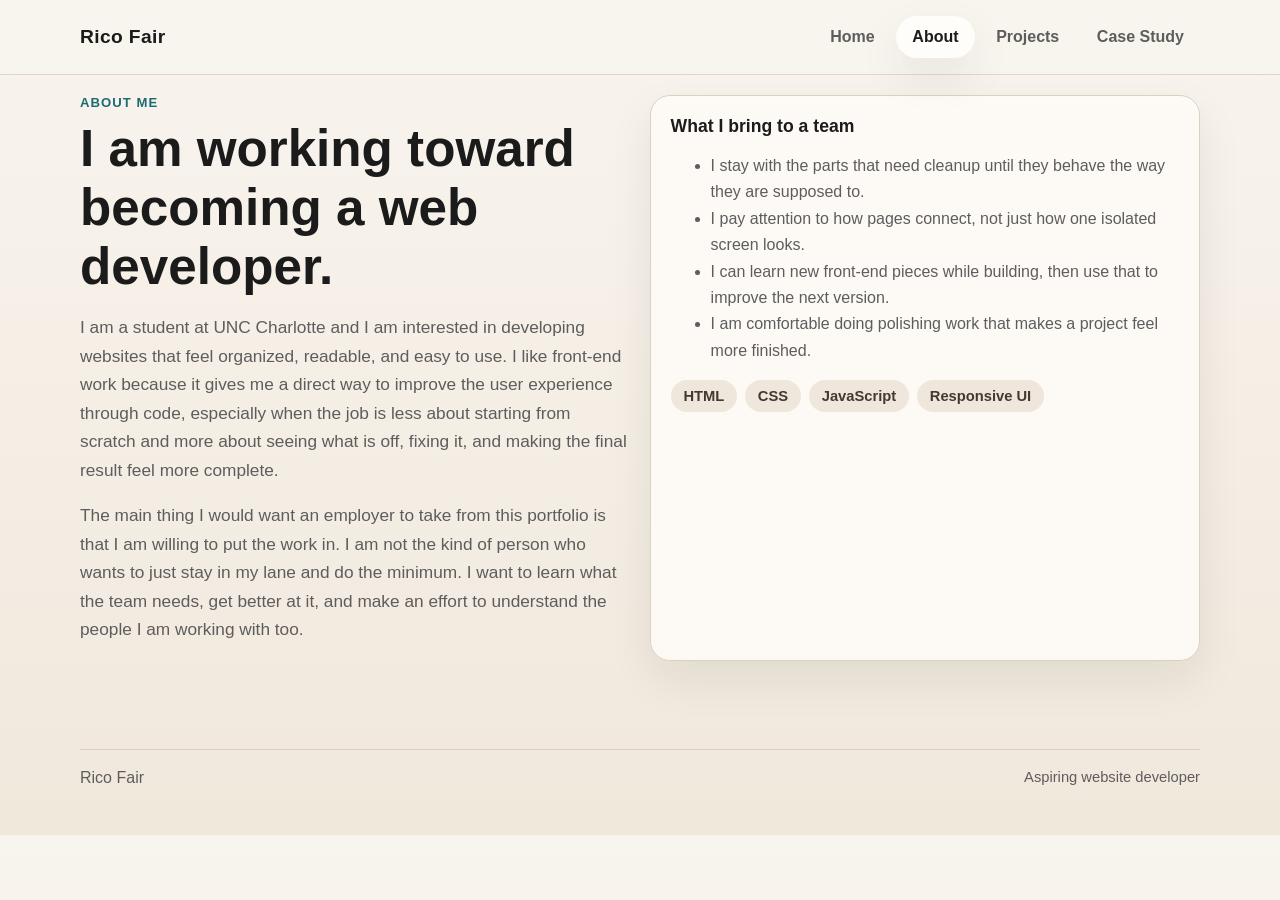
==== about.html @ b21338fe "Add files via upload" ====
<!DOCTYPE html>
<html lang="en">
<head>
  <meta charset="UTF-8" />
  <meta name="viewport" content="width=device-width, initial-scale=1.0" />
  <title>About | Rico Fair</title>
  <link rel="stylesheet" href="styles.css" />
</head>
<body>
  <header class="site-header">
    <div class="container nav">
      <a class="brand" href="index.html">Rico Fair</a>
      <nav class="nav-links">
        <a href="index.html">Home</a>
        <a class="active" href="about.html">About</a>
        <a href="projects.html">Projects</a>
        <a href="patreon-redesign.html">Case Study</a>
      </nav>
    </div>
  </header>
  <main class="section">
    <div class="container grid-2">
      <section>
        <div class="kicker">About me</div>
        <h1 style="font-size:clamp(2.2rem,4vw,3.8rem); margin:.55rem 0 1rem;">I am working toward becoming a web developer.</h1>
        <p class="lead">I am a student at UNC Charlotte and I am interested in developing websites that feel organized, readable, and easy to use. I like front-end work because it gives me a direct way to improve the user experience through code, especially when the job is less about starting from scratch and more about seeing what is off, fixing it, and making the final result feel more complete.</p>
        <p class="lead">The main thing I would want an employer to take from this portfolio is that I am willing to put the work in. I am not the kind of person who wants to just stay in my lane and do the minimum. I want to learn what the team needs, get better at it, and make an effort to understand the people I am working with too.</p>
      </section>
      <aside class="panel card">
        <h3>What I bring to a team</h3>
        <ul>
          <li>I stay with the parts that need cleanup until they behave the way they are supposed to.</li>
          <li>I pay attention to how pages connect, not just how one isolated screen looks.</li>
          <li>I can learn new front-end pieces while building, then use that to improve the next version.</li>
          <li>I am comfortable doing polishing work that makes a project feel more finished.</li>
        </ul>
        <div class="chips">
          <span class="chip">HTML</span>
          <span class="chip">CSS</span>
          <span class="chip">JavaScript</span>
          <span class="chip">Responsive UI</span>
        </div>
      </aside>
    </div>
  </main>
  <footer class="footer">
    <div class="container footer-wrap">
      <div>Rico Fair</div>
      <div class="small">Aspiring website developer</div>
    </div>
  </footer>
</body>
</html>
---- styles.css ----
:root {
  --bg: #f5f1eb;
  --surface: #fffdf9;
  --surface-2: #efe7dc;
  --text: #1b1b1b;
  --muted: #5d5d5d;
  --line: #ddd0be;
  --accent: #1b6b73;
  --accent-2: #a5542a;
  --shadow: 0 18px 45px rgba(24, 20, 14, 0.08);
  --radius: 20px;
  --max: 1120px;
}
* { box-sizing: border-box; }
html { scroll-behavior: smooth; }
body {
  margin: 0;
  font-family: Arial, Helvetica, sans-serif;
  color: var(--text);
  background: linear-gradient(180deg, #f8f4ee 0%, #f1e8dc 100%);
}
a { color: inherit; text-decoration: none; }
img { max-width: 100%; display: block; }
.container { width: min(var(--max), calc(100% - 2rem)); margin: 0 auto; }
.site-header {
  position: sticky; top: 0; z-index: 10;
  backdrop-filter: blur(10px);
  background: rgba(248, 244, 238, 0.86);
  border-bottom: 1px solid rgba(221, 208, 190, 0.8);
}
.nav { display:flex; align-items:center; justify-content:space-between; gap: 1rem; min-height: 74px; }
.brand { font-weight: 700; font-size: 1.2rem; letter-spacing: .02em; }
.nav-links { display:flex; gap: .35rem; flex-wrap: wrap; }
.nav-links a {
  padding: .75rem 1rem; border-radius: 999px; color: var(--muted); font-weight: 700;
}
.nav-links a.active, .nav-links a:hover { background: var(--surface); color: var(--text); box-shadow: var(--shadow); }
.hero { padding: 5rem 0 3rem; }
.hero-grid { display:grid; grid-template-columns: 1.2fr .8fr; gap: 2rem; align-items: end; }
.kicker { color: var(--accent); font-weight: 700; text-transform: uppercase; letter-spacing: .08em; font-size: .82rem; }
.hero h1 { font-size: clamp(2.4rem, 5vw, 4.8rem); line-height: .98; margin: .6rem 0 1rem; }
.lead { font-size: 1.08rem; line-height: 1.65; color: var(--muted); max-width: 58ch; }
.button-row { display:flex; gap: .85rem; flex-wrap: wrap; margin-top: 1.4rem; }
.btn {
  display:inline-flex; align-items:center; justify-content:center; gap:.5rem;
  padding: .95rem 1.2rem; border-radius: 999px; font-weight:700; border: 1px solid var(--line);
  background: var(--surface); box-shadow: var(--shadow);
}
.btn.primary { background: var(--text); color: white; border-color: var(--text); }
.panel {
  background: rgba(255,253,249,.82); border:1px solid var(--line); border-radius: var(--radius); box-shadow: var(--shadow);
}
.hero-card { padding: 1.3rem; }
.hero-card .meta { display:grid; grid-template-columns: repeat(2, 1fr); gap: 1rem; margin-top: 1rem; }
.meta-block { background: var(--surface-2); border-radius: 16px; padding: 1rem; }
.meta-label { color: var(--muted); font-size: .85rem; margin-bottom: .35rem; }
.section { padding: 1.25rem 0 3.5rem; }
.section h2 { font-size: clamp(1.7rem, 3vw, 2.8rem); margin: 0 0 .85rem; }
.section-intro { max-width: 65ch; color: var(--muted); line-height: 1.65; margin-bottom: 1.5rem; }
.grid-2 { display:grid; grid-template-columns: 1fr 1fr; gap: 1.2rem; }
.grid-3 { display:grid; grid-template-columns: repeat(3, 1fr); gap: 1.2rem; }
.card { padding: 1.25rem; }
.card h3 { margin: 0 0 .6rem; font-size: 1.1rem; }
.card p, .card li { color: var(--muted); line-height: 1.65; }
.chips { display:flex; gap:.5rem; flex-wrap: wrap; margin-top: 1rem; }
.chip { background: var(--surface-2); padding: .5rem .8rem; border-radius: 999px; font-weight: 700; color: #44392e; font-size: .92rem; }
.project-card img, .gallery-card img { aspect-ratio: 16/10; object-fit: cover; border-radius: 16px; margin-bottom: .95rem; border:1px solid var(--line); }
.caption { color: var(--muted); font-size: .92rem; line-height: 1.5; }
.case-hero { padding: 4.5rem 0 1.5rem; }
.case-hero-grid { display:grid; grid-template-columns: 1.1fr .9fr; gap: 1.5rem; align-items:center; }
.case-hero h1 { font-size: clamp(2.3rem, 5vw, 4.2rem); margin: .5rem 0 1rem; line-height: .98; }
.toc { padding: 1rem 1.1rem; }
.toc a { display:block; padding: .55rem 0; color: var(--muted); font-weight:700; }
.metric-grid { display:grid; grid-template-columns: repeat(4, 1fr); gap: .9rem; }
.metric { padding: 1rem; background: var(--surface); border: 1px solid var(--line); border-radius: 18px; }
.metric strong { font-size: 1.5rem; display:block; margin-bottom:.35rem; }
.callout { border-left: 4px solid var(--accent); padding: 1rem 1rem 1rem 1.1rem; background: var(--surface); border-radius: 0 18px 18px 0; color: var(--muted); }
.timeline { display:grid; gap: 1rem; }
.timeline-step { display:grid; grid-template-columns: 120px 1fr; gap: 1rem; align-items:start; }
.step-label { font-weight: 700; color: var(--accent); text-transform: uppercase; letter-spacing: .05em; font-size: .8rem; padding-top: .2rem; }
.image-frame { background: var(--surface); border: 1px solid var(--line); border-radius: 20px; padding: .75rem; box-shadow: var(--shadow); }
.image-frame img { border-radius: 14px; width: 100%; }
.compare { display:grid; grid-template-columns: 1fr 1fr; gap: 1rem; }
.compare .label { font-weight: 700; margin-bottom: .6rem; }
.footer { padding: 2rem 0 3rem; color: var(--muted); }
.footer-wrap { display:flex; justify-content:space-between; gap: 1rem; border-top: 1px solid var(--line); padding-top: 1.2rem; }
.small { font-size: .92rem; color: var(--muted); }
.highlight { color: var(--accent-2); }
.notice { font-size: .95rem; color: var(--muted); }
@media (max-width: 900px) {
  .hero-grid, .case-hero-grid, .grid-2, .grid-3, .compare { grid-template-columns: 1fr; }
  .metric-grid { grid-template-columns: 1fr 1fr; }
  .timeline-step { grid-template-columns: 1fr; }
}
@media (max-width: 620px) {
  .container { width: min(var(--max), calc(100% - 1rem)); }
  .nav { align-items:flex-start; padding: .8rem 0; }
  .nav-links { justify-content:flex-start; }
  .hero, .case-hero { padding-top: 3rem; }
  .metric-grid { grid-template-columns: 1fr; }
}
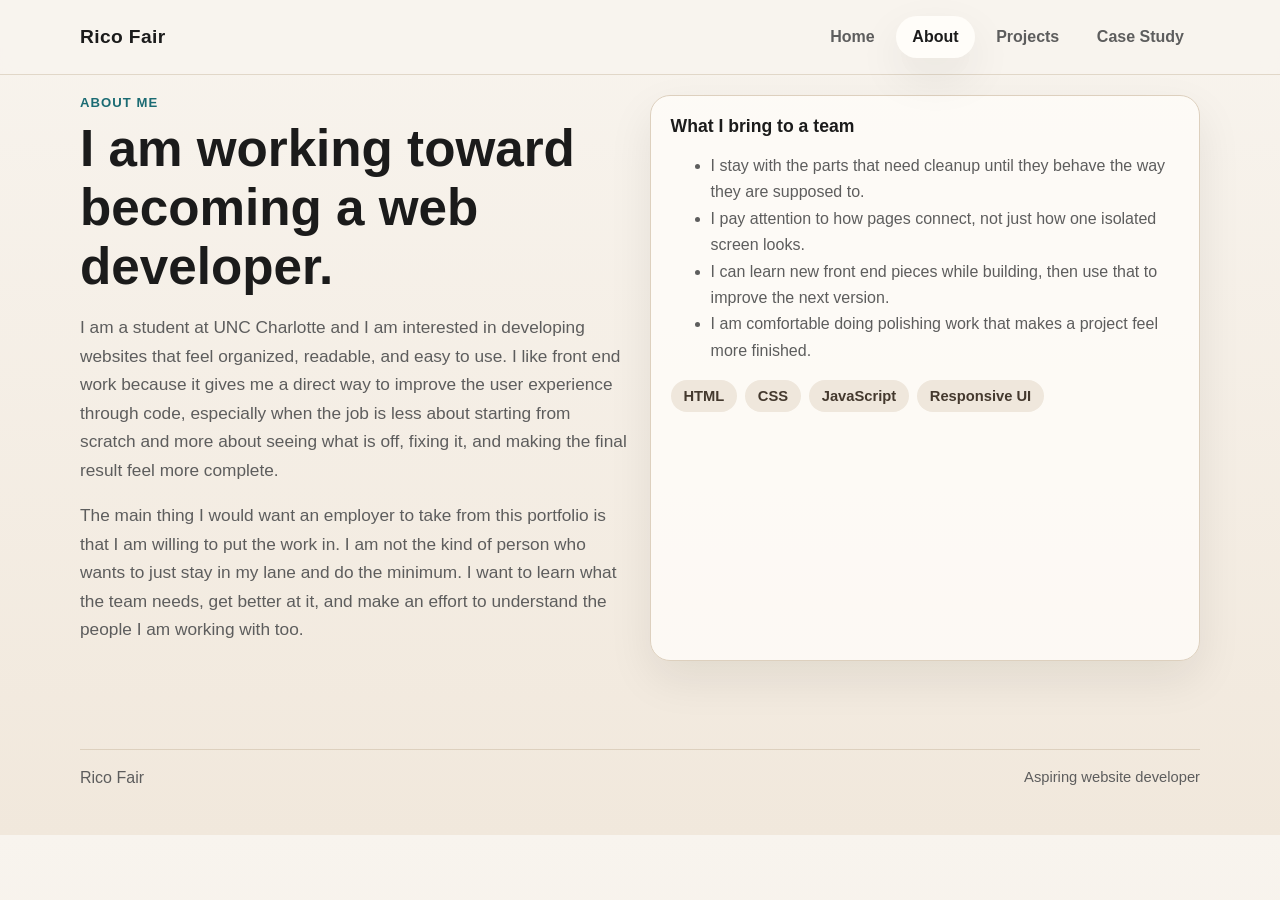
==== commit 8146ab23: "Update about.html" ====
--- a/about.html
+++ b/about.html
@@ -23,7 +23,7 @@
       <section>
         <div class="kicker">About me</div>
         <h1 style="font-size:clamp(2.2rem,4vw,3.8rem); margin:.55rem 0 1rem;">I am working toward becoming a web developer.</h1>
-        <p class="lead">I am a student at UNC Charlotte and I am interested in developing websites that feel organized, readable, and easy to use. I like front-end work because it gives me a direct way to improve the user experience through code, especially when the job is less about starting from scratch and more about seeing what is off, fixing it, and making the final result feel more complete.</p>
+        <p class="lead">I am a student at UNC Charlotte and I am interested in developing websites that feel organized, readable, and easy to use. I like front end work because it gives me a direct way to improve the user experience through code, especially when the job is less about starting from scratch and more about seeing what is off, fixing it, and making the final result feel more complete.</p>
         <p class="lead">The main thing I would want an employer to take from this portfolio is that I am willing to put the work in. I am not the kind of person who wants to just stay in my lane and do the minimum. I want to learn what the team needs, get better at it, and make an effort to understand the people I am working with too.</p>
       </section>
       <aside class="panel card">
@@ -31,7 +31,7 @@
         <ul>
           <li>I stay with the parts that need cleanup until they behave the way they are supposed to.</li>
           <li>I pay attention to how pages connect, not just how one isolated screen looks.</li>
-          <li>I can learn new front-end pieces while building, then use that to improve the next version.</li>
+          <li>I can learn new front end pieces while building, then use that to improve the next version.</li>
           <li>I am comfortable doing polishing work that makes a project feel more finished.</li>
         </ul>
         <div class="chips">
@@ -50,4 +50,4 @@
     </div>
   </footer>
 </body>
-</html>+</html>
